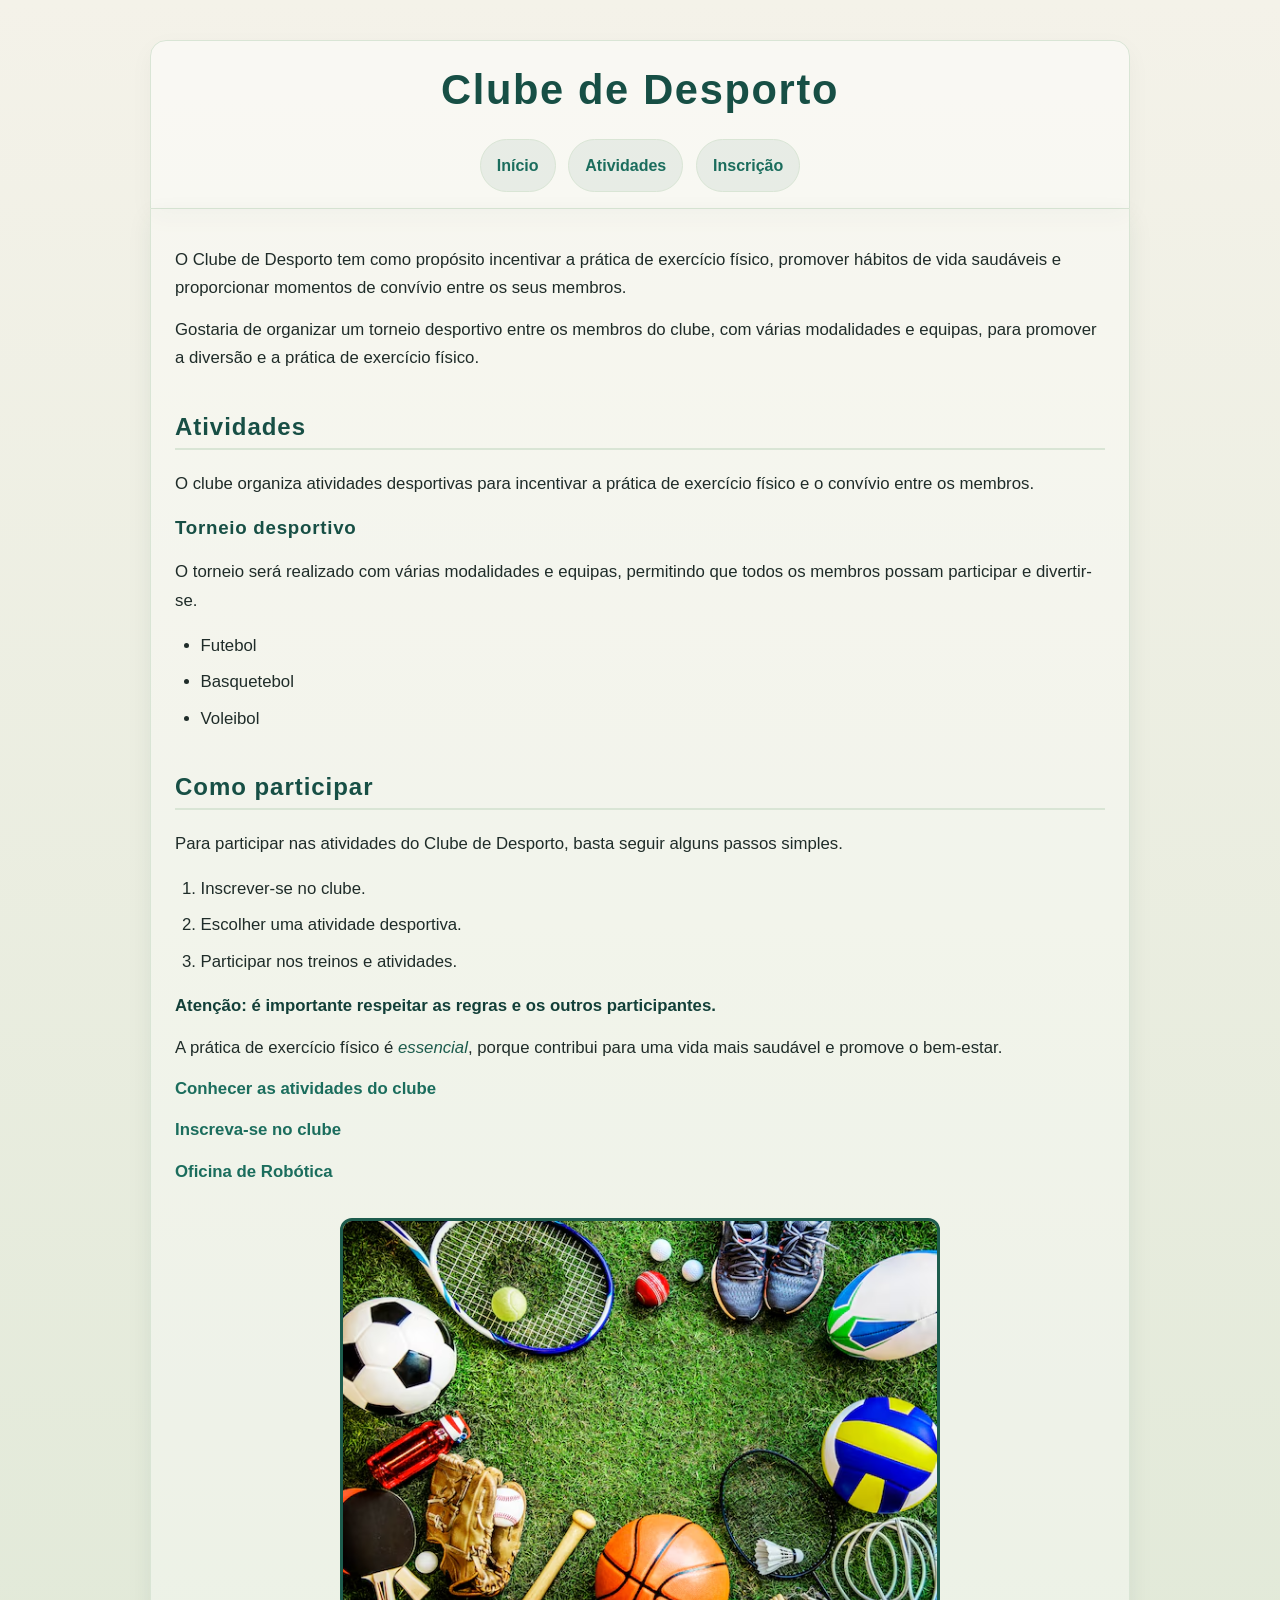
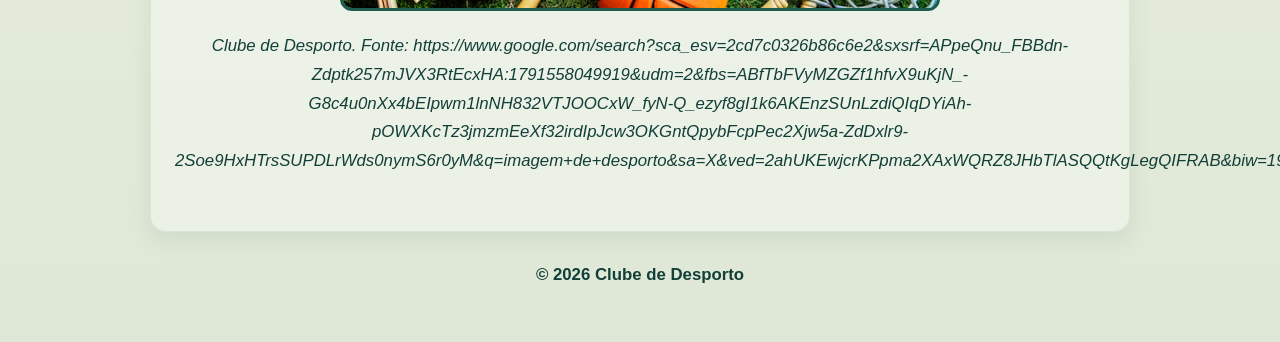
==== index.html @ a459ace5 "Adicionar formulário de inscrição e navegação" ====
<!DOCTYPE html>
<html lang="pt-PT">
<head>
    <meta charset="UTF-8">
    <title>Clube de Desporto</title>
    <link rel="stylesheet" href="estilos.css">
</head>
<body>
    <header>
        <h1>Clube de Desporto</h1>
        <nav aria-label="Navegação principal">
            <a href="index.html">Início</a>
            <a href="paginas/atividades.html">Atividades</a>
            <a href="paginas/inscricao.html">Inscrição</a>
        </nav>
    </header>

    <main>
    <p>O Clube de Desporto tem como propósito incentivar a prática de exercício físico, promover hábitos de vida saudáveis e proporcionar momentos de convívio entre os seus membros.</p>

    <p>Gostaria de organizar um torneio desportivo entre os membros do clube, com várias modalidades e equipas, para promover a diversão e a prática de exercício físico.</p>

    <h2>Atividades</h2>

    <p>O clube organiza atividades desportivas para incentivar a prática de exercício físico e o convívio entre os membros.</p>

    <h3>Torneio desportivo</h3>

    <p>O torneio será realizado com várias modalidades e equipas, permitindo que todos os membros possam participar e divertir-se.</p>

    <ul>
        <li>Futebol</li>
        <li>Basquetebol</li>
        <li>Voleibol</li>
    </ul>

    <h2>Como participar</h2>

    <p>Para participar nas atividades do Clube de Desporto, basta seguir alguns passos simples.</p>

    <ol>
        <li>Inscrever-se no clube.</li>
        <li>Escolher uma atividade desportiva.</li>
        <li>Participar nos treinos e atividades.</li>
    </ol>

    <p><strong>Atenção: é importante respeitar as regras e os outros participantes.</strong></p>

    <p>A prática de exercício físico é <em>essencial</em>, porque contribui para uma vida mais saudável e promove o bem-estar.</p>

    <p><a href="paginas/atividades.html">Conhecer as atividades do clube</a></p>

    <p><a href="paginas/inscricao.html">Inscreva-se no clube</a></p>

    <p><a href="paginas/oficina.html">Oficina de Robótica</a></p>

<figure>
    <img src="imagens/oficina.png"
         alt="Clube Desportivo"
         width="600"
         height="400">
    <figcaption>
        Clube de Desporto. 
        Fonte: https://www.google.com/search?sca_esv=2cd7c0326b86c6e2&sxsrf=APpeQnu_FBBdn-Zdptk257mJVX3RtEcxHA:1791558049919&udm=2&fbs=ABfTbFVyMZGZf1hfvX9uKjN_-G8c4u0nXx4bEIpwm1lnNH832VTJOOCxW_fyN-Q_ezyf8gI1k6AKEnzSUnLzdiQIqDYiAh-pOWXKcTz3jmzmEeXf32irdIpJcw3OKGntQpybFcpPec2Xjw5a-ZdDxlr9-2Soe9HxHTrsSUPDLrWds0nymS6r0yM&q=imagem+de+desporto&sa=X&ved=2ahUKEwjcrKPpma2XAxWQRZ8JHbTlASQQtKgLegQIFRAB&biw=1920&bih=889&dpr=1#sv=CAMSUxoyKhBlLTNhcGFaTG9WTHY0U0pNMg4zYXBhWkxvVkx2NFNKTToOVV9idVpsTi02S2NIU00gBCoXCgFzEhBlLTNhcGFaTG9WTHY0U0pNGAEwAVACGAcg27fkckoIEAIYASACKAE.
    </figcaption>
</figure>
    </main>
    <footer>
        <p>© 2026 Clube de Desporto</p>
    </footer>
</body>
</html>
---- estilos.css ----
:root {
    --cor-fundo: #f4f2e9;
    --cor-fundo-escura: #dfe8d6;
    --cor-primaria: #1d5c4d;
    --cor-primaria-escura: #123f38;
    --cor-texto: #1f2c29;
    --cor-titulo: #174f45;
    --cor-link: #1b6d5d;
    --cor-link-hover: #103f39;
    --cor-borda: #d9e5d5;
    --espacamento-base: 24px;
    --espacamento-grande: 40px;
}

* {
    box-sizing: border-box;
}

body {
    margin: 0;
    padding: var(--espacamento-grande);
    background: linear-gradient(180deg, var(--cor-fundo) 0%, var(--cor-fundo-escura) 100%);
    color: var(--cor-texto);
    font-family: "Segoe UI", Arial, sans-serif;
    line-height: 1.7;
}

header,
main,
footer {
    max-width: 980px;
    margin: 0 auto;
}

header {
    background: rgba(255, 255, 255, 0.45);
    border: 1px solid var(--cor-borda);
    border-radius: 16px 16px 0 0;
    padding: 1.5rem var(--espacamento-base) 1rem;
    box-shadow: 0 8px 25px rgba(18, 63, 56, 0.04);
}

nav {
    display: flex;
    justify-content: center;
    flex-wrap: wrap;
    gap: 0.8rem;
    margin-top: 1rem;
}

nav a {
    background: rgba(29, 92, 77, 0.08);
    border: 1px solid var(--cor-borda);
    border-radius: 999px;
    padding: 0.75rem 1rem;
    display: inline-block;
}

main {
    background: rgba(255, 255, 255, 0.35);
    border: 1px solid var(--cor-borda);
    border-top: none;
    border-radius: 0 0 16px 16px;
    padding: var(--espacamento-base);
    box-shadow: 0 8px 25px rgba(18, 63, 56, 0.08);
}

footer {
    text-align: center;
    padding: 1rem 0 0;
    color: var(--cor-primaria-escura);
    font-weight: 600;
}

h1, h2, h3 {
    color: var(--cor-titulo);
    font-family: Impact, "Arial Black", sans-serif;
    letter-spacing: 0.04em;
    line-height: 1.2;
}

h1 {
    text-align: center;
    margin: 0 0 var(--espacamento-base);
    font-size: 2.6rem;
}

h2 {
    margin-top: var(--espacamento-grande);
    border-bottom: 2px solid var(--cor-borda);
    padding-bottom: 0.4rem;
}

p, li, figcaption, td, th {
    font-size: 1.05rem;
}

p {
    margin: 0.8rem 0;
}

ul, ol {
    padding-left: 1.6rem;
    margin: 1rem 0;
}

li + li {
    margin-top: 0.5rem;
}

a {
    color: var(--cor-link);
    text-decoration: none;
    font-weight: 700;
    transition: color 0.2s ease, text-decoration 0.2s ease;
}

a:hover,
a:focus {
    color: var(--cor-link-hover);
    text-decoration: underline;
}

figure {
    margin: 2rem 0;
    text-align: center;
}

img {
    max-width: 100%;
    height: auto;
    border-radius: 12px;
    border: 3px solid var(--cor-primaria);
}

figcaption {
    margin-top: 0.8rem;
    color: var(--cor-primaria-escura);
    font-style: italic;
}

strong {
    color: var(--cor-primaria-escura);
}

em {
    color: var(--cor-primaria);
    font-style: italic;
}

table {
    width: 100%;
    border-collapse: collapse;
    margin-top: 1.5rem;
    background: rgba(255, 255, 255, 0.55);
}

th, td {
    border: 1px solid var(--cor-borda);
    padding: 0.8rem;
    text-align: left;
}

thead th {
    background: var(--cor-primaria);
    color: #ffffff;
}

caption {
    color: var(--cor-primaria-escura);
    font-weight: 700;
    margin-bottom: 0.7rem;
    text-align: left;
}

form {
    display: grid;
    gap: 1.2rem;
    margin-top: 1.5rem;
}

.campo {
    display: grid;
    gap: 0.45rem;
}

label {
    color: var(--cor-primaria-escura);
    font-weight: 700;
}

input,
select,
textarea,
button {
    font: inherit;
}

input,
select,
textarea {
    width: 100%;
    padding: 0.8rem 0.9rem;
    border: 1px solid var(--cor-borda);
    border-radius: 10px;
    background: rgba(255, 255, 255, 0.8);
    color: var(--cor-texto);
}

button {
    border: none;
    border-radius: 10px;
    padding: 0.9rem 1.2rem;
    background: var(--cor-primaria);
    color: #ffffff;
    font-weight: 700;
    cursor: pointer;
    transition: background 0.2s ease;
}

button:hover,
button:focus {
    background: var(--cor-primaria-escura);
}

@media (max-width: 640px) {
    body {
        padding: 1rem;
    }

    h1 {
        font-size: 2rem;
    }
}
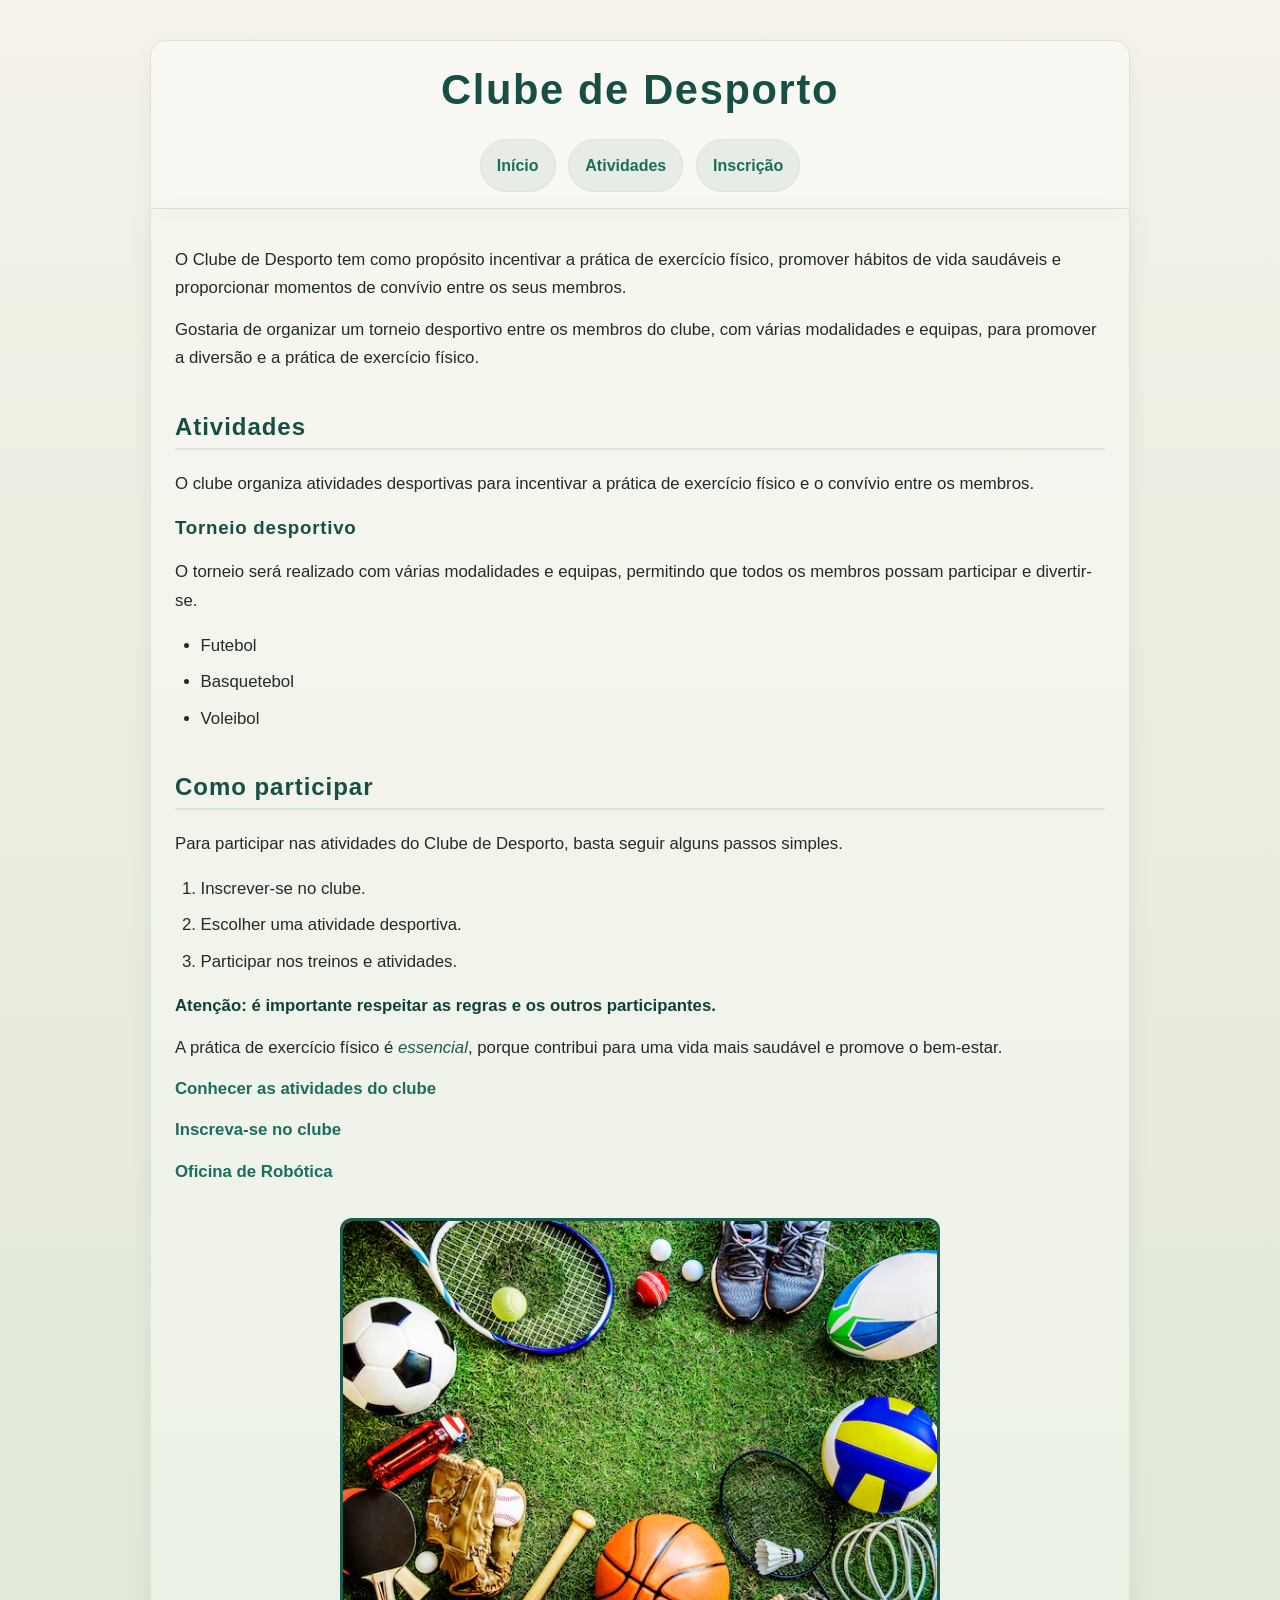
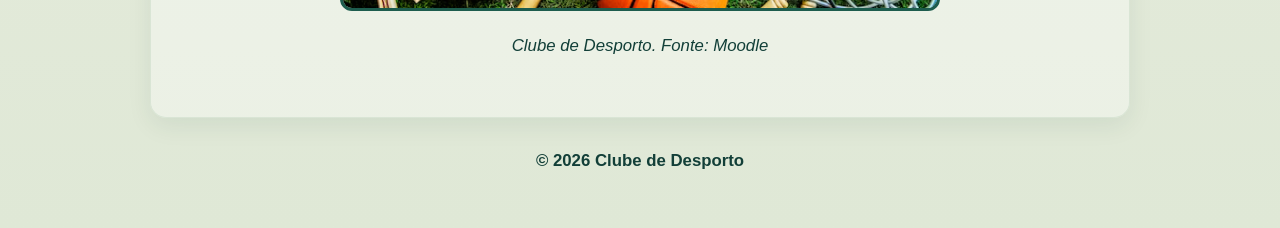
==== commit 863c4e6b: "Alteracoes estetica" ====
--- a/index.html
+++ b/index.html
@@ -61,7 +61,7 @@
          height="400">
     <figcaption>
         Clube de Desporto. 
-        Fonte: https://www.google.com/search?sca_esv=2cd7c0326b86c6e2&sxsrf=APpeQnu_FBBdn-Zdptk257mJVX3RtEcxHA:1791558049919&udm=2&fbs=ABfTbFVyMZGZf1hfvX9uKjN_-G8c4u0nXx4bEIpwm1lnNH832VTJOOCxW_fyN-Q_ezyf8gI1k6AKEnzSUnLzdiQIqDYiAh-pOWXKcTz3jmzmEeXf32irdIpJcw3OKGntQpybFcpPec2Xjw5a-ZdDxlr9-2Soe9HxHTrsSUPDLrWds0nymS6r0yM&q=imagem+de+desporto&sa=X&ved=2ahUKEwjcrKPpma2XAxWQRZ8JHbTlASQQtKgLegQIFRAB&biw=1920&bih=889&dpr=1#sv=CAMSUxoyKhBlLTNhcGFaTG9WTHY0U0pNMg4zYXBhWkxvVkx2NFNKTToOVV9idVpsTi02S2NIU00gBCoXCgFzEhBlLTNhcGFaTG9WTHY0U0pNGAEwAVACGAcg27fkckoIEAIYASACKAE.
+        Fonte: Moodle
     </figcaption>
 </figure>
     </main>
--- a/estilos.css
+++ b/estilos.css
@@ -223,6 +223,20 @@
     background: var(--cor-primaria-escura);
 }
 
+.cartao {
+    background: rgba(255, 255, 255, 0.68);
+    padding: 1.5rem 1.4rem;
+    border: 2px solid #bfd4bf;
+    margin-bottom: 1.5rem;
+    border-radius: 18px;
+    box-shadow: 0 10px 24px rgba(23, 79, 69, 0.06);
+}
+
+.cartao.destaque {
+    background: rgba(255, 209, 102, 0.18);
+    border-color: #d9a944;
+}
+
 @media (max-width: 640px) {
     body {
         padding: 1rem;
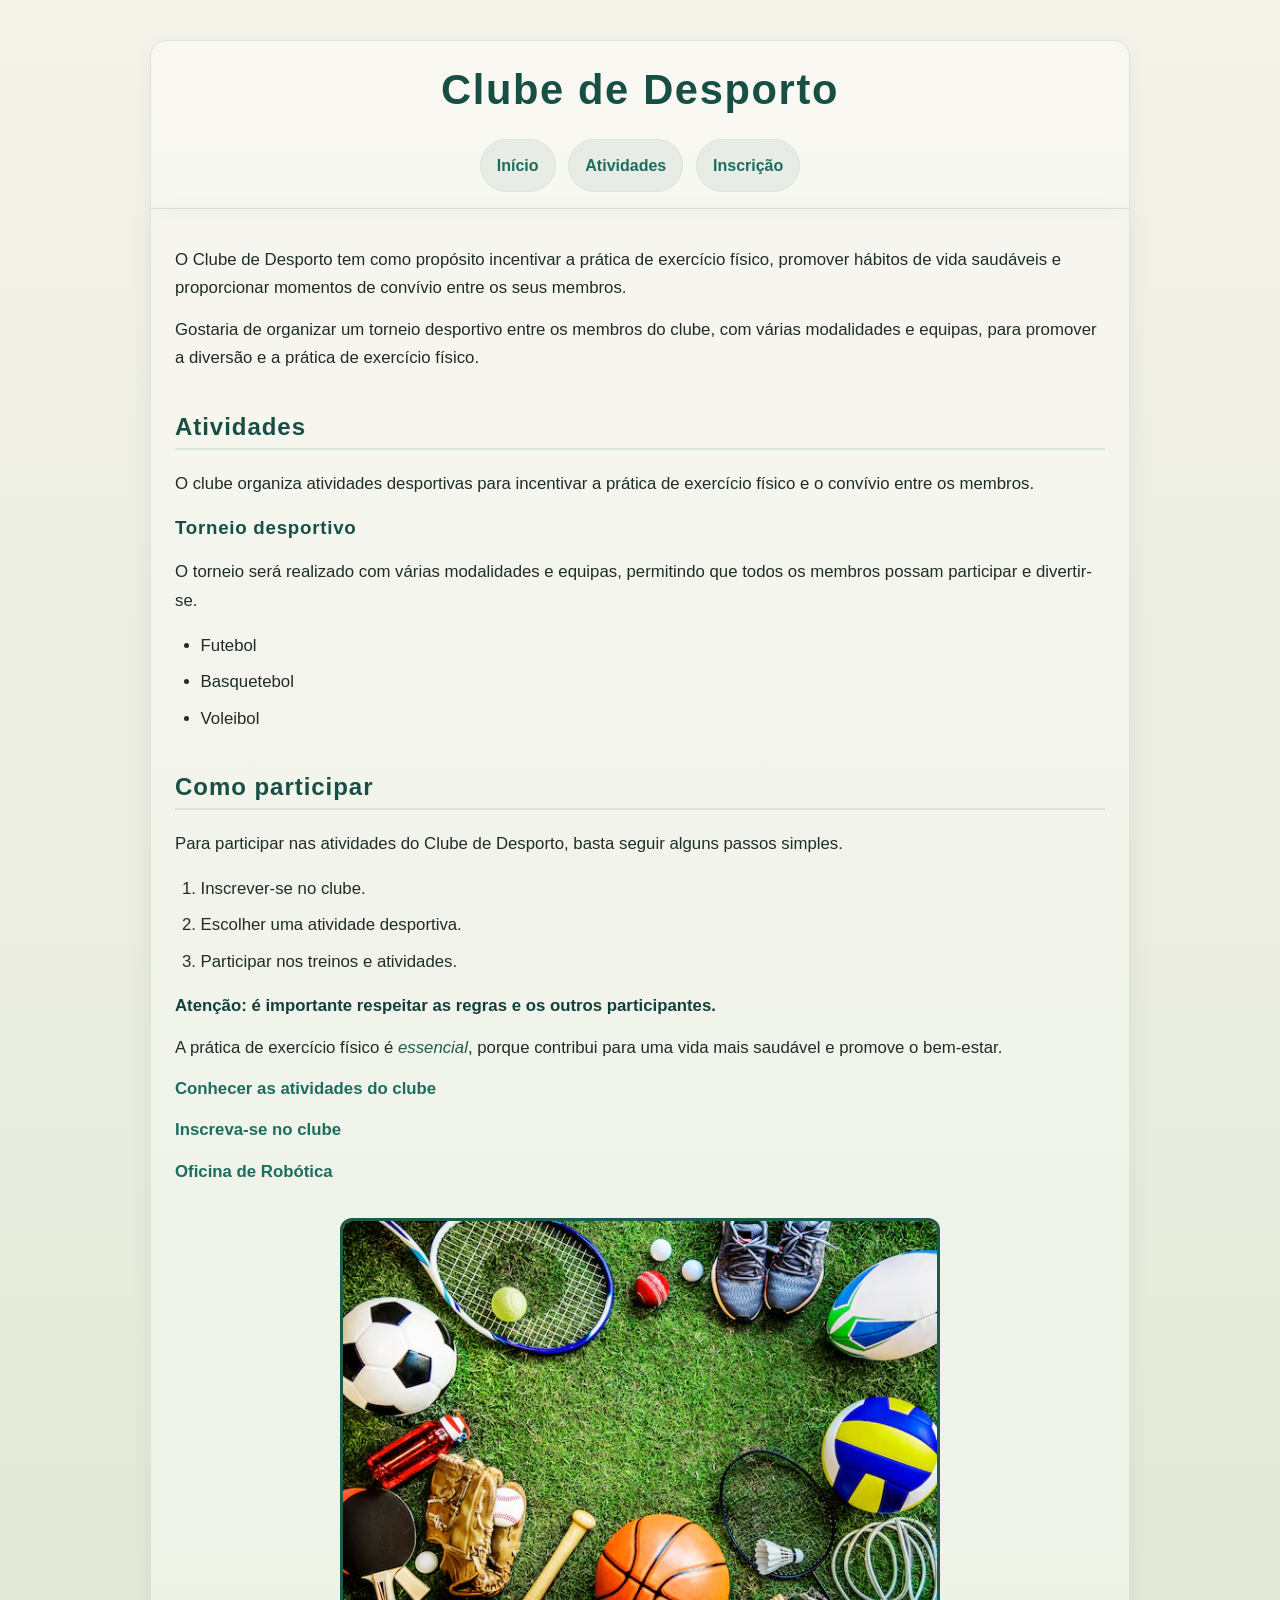
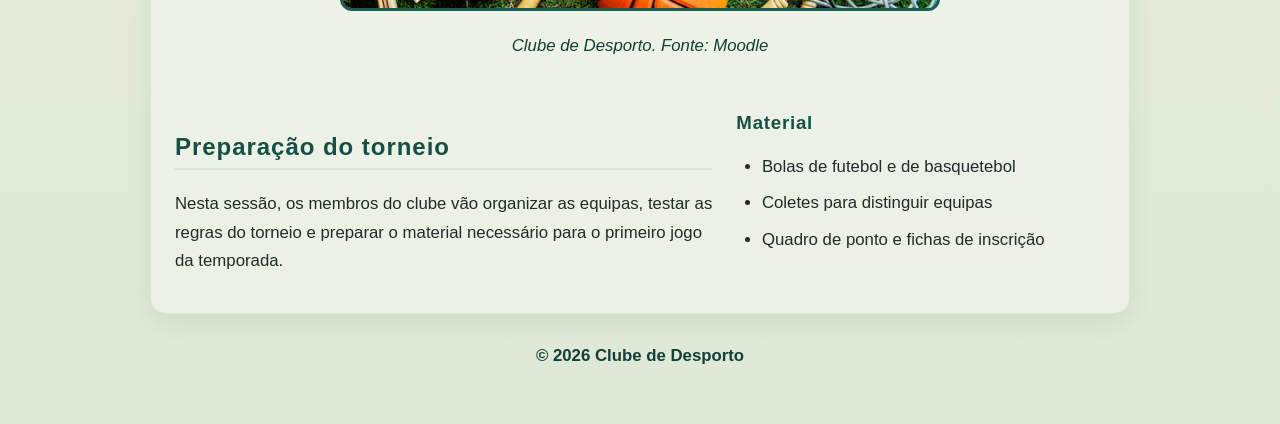
==== commit e641d49c: "Material necessario" ====
--- a/index.html
+++ b/index.html
@@ -64,6 +64,21 @@
         Fonte: Moodle
     </figcaption>
 </figure>
+
+    <section class="sessao">
+        <div class="sessao-info">
+            <h2>Preparação do torneio</h2>
+            <p>Nesta sessão, os membros do clube vão organizar as equipas, testar as regras do torneio e preparar o material necessário para o primeiro jogo da temporada.</p>
+        </div>
+        <aside class="sessao-material">
+            <h3>Material</h3>
+            <ul>
+                <li>Bolas de futebol e de basquetebol</li>
+                <li>Coletes para distinguir equipas</li>
+                <li>Quadro de ponto e fichas de inscrição</li>
+            </ul>
+        </aside>
+    </section>
     </main>
     <footer>
         <p>© 2026 Clube de Desporto</p>
--- a/estilos.css
+++ b/estilos.css
@@ -223,7 +223,16 @@
     background: var(--cor-primaria-escura);
 }
 
+.cartoes-atividades {
+    display: flex;
+    gap: 1.5rem;
+    flex-wrap: wrap;
+    margin-top: 1.5rem;
+}
+
 .cartao {
+    flex: 1 1 260px;
+    min-width: 0;
     background: rgba(255, 255, 255, 0.68);
     padding: 1.5rem 1.4rem;
     border: 2px solid #bfd4bf;
@@ -246,3 +255,23 @@
         font-size: 2rem;
     }
 }
+
+.sessao {
+    display: flex;
+    flex-direction: row;
+    gap: 24px;
+}
+
+.sessao-info {
+    flex: 2 1 200px;
+}
+
+.sessao-material {
+    flex: 1 1 200px;
+}
+
+.sessao-info,
+.sessao-material {
+    min-width: 0;
+    overflow-wrap: anywhere;
+}
